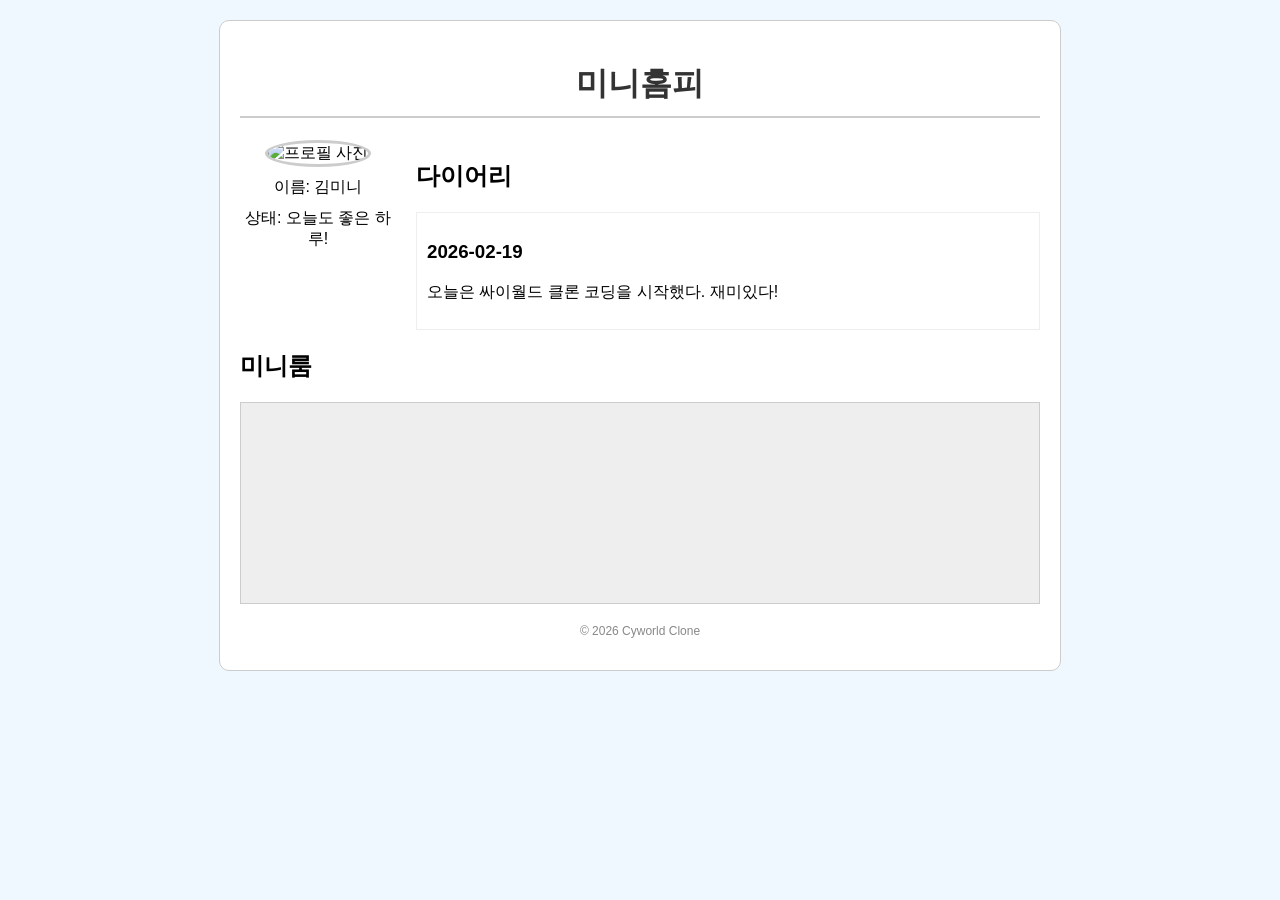
==== index.html @ 6d7caeac "feat: Create basic Cyworld clone" ====
<!DOCTYPE html>
<html lang="ko">
<head>
    <meta charset="UTF-8">
    <meta name="viewport" content="width=device-width, initial-scale=1.0">
    <title>싸이월드</title>
    <link rel="stylesheet" href="style.css">
</head>
<body>
    <div class="cyworld-container">
        <div class="header">
            <h1>미니홈피</h1>
        </div>
        <div class="main-content">
            <div class="profile">
                <img src="https://via.placeholder.com/150" alt="프로필 사진">
                <p>이름: 김미니</p>
                <p>상태: 오늘도 좋은 하루!</p>
            </div>
            <div class="content">
                <h2>다이어리</h2>
                <div class="diary-entry">
                    <h3>2026-02-19</h3>
                    <p>오늘은 싸이월드 클론 코딩을 시작했다. 재미있다!</p>
                </div>
            </div>
        </div>
        <div class="sidebar">
            <h2>미니룸</h2>
            <div class="mini-room">
                <!-- 미니룸 아이템들이 여기에 들어갑니다. -->
            </div>
        </div>
        <div class="footer">
            <p>&copy; 2026 Cyworld Clone</p>
        </div>
    </div>
    <script src="main.js"></script>
</body>
</html>
---- style.css ----
body {
    font-family: 'Dotum', '돋움', sans-serif;
    background-color: #f0f8ff;
    margin: 0;
    padding: 20px;
}

.cyworld-container {
    width: 800px;
    margin: 0 auto;
    background-color: #fff;
    border: 1px solid #ccc;
    border-radius: 10px;
    padding: 20px;
}

.header h1 {
    text-align: center;
    color: #333;
    border-bottom: 2px solid #ccc;
    padding-bottom: 10px;
}

.main-content {
    display: flex;
    margin-top: 20px;
}

.profile {
    width: 200px;
    text-align: center;
    margin-right: 20px;
}

.profile img {
    border-radius: 50%;
    border: 3px solid #ccc;
}

.profile p {
    margin: 10px 0;
}

.content {
    width: 100%;
}

.diary-entry {
    border: 1px solid #eee;
    padding: 10px;
    margin-top: 10px;
}

.sidebar {
    margin-top: 20px;
}

.mini-room {
    height: 200px;
    background-color: #eee;
    border: 1px solid #ccc;
}

.footer {
    text-align: center;
    margin-top: 20px;
    font-size: 12px;
    color: #888;
}
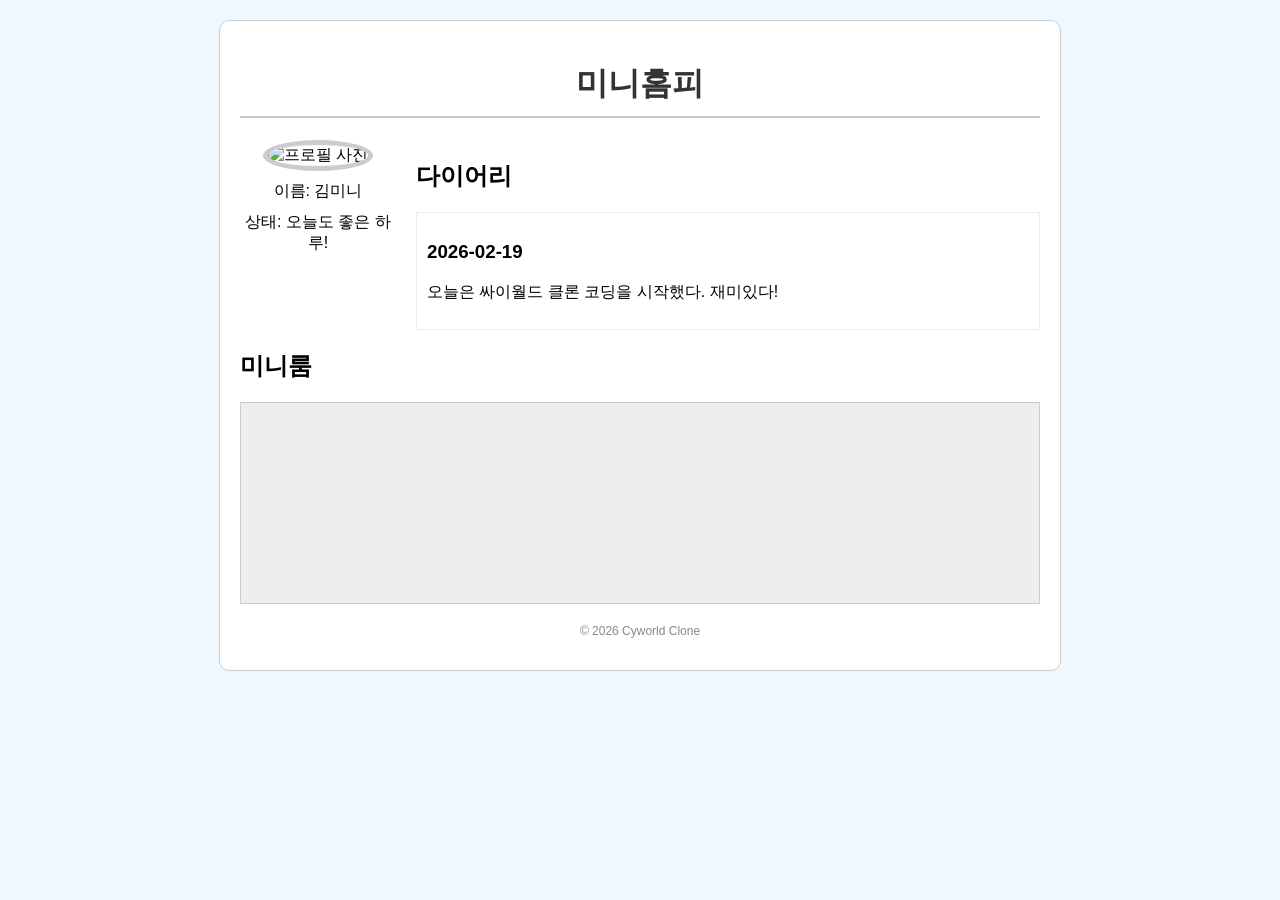
==== commit 2f0f1221: "feat: Add profile picture upload functionality" ====
--- a/index.html
+++ b/index.html
@@ -13,7 +13,10 @@
         </div>
         <div class="main-content">
             <div class="profile">
-                <img src="https://via.placeholder.com/150" alt="프로필 사진">
+                <label for="profile-picture-input">
+                    <img id="profile-picture" src="https://via.placeholder.com/200" alt="프로필 사진">
+                </label>
+                <input type="file" id="profile-picture-input" accept="image/*" style="display: none;">
                 <p>이름: 김미니</p>
                 <p>상태: 오늘도 좋은 하루!</p>
             </div>
--- a/style.css
+++ b/style.css
@@ -32,9 +32,18 @@
     margin-right: 20px;
 }
 
-.profile img {
+#profile-picture {
+    width: 200px;
+    height: 200px;
     border-radius: 50%;
-    border: 3px solid #ccc;
+    border: 5px solid #ccc;
+    cursor: pointer;
+    object-fit: cover;
+    transition: border-color 0.3s;
+}
+
+#profile-picture:hover {
+    border-color: #333;
 }
 
 .profile p {
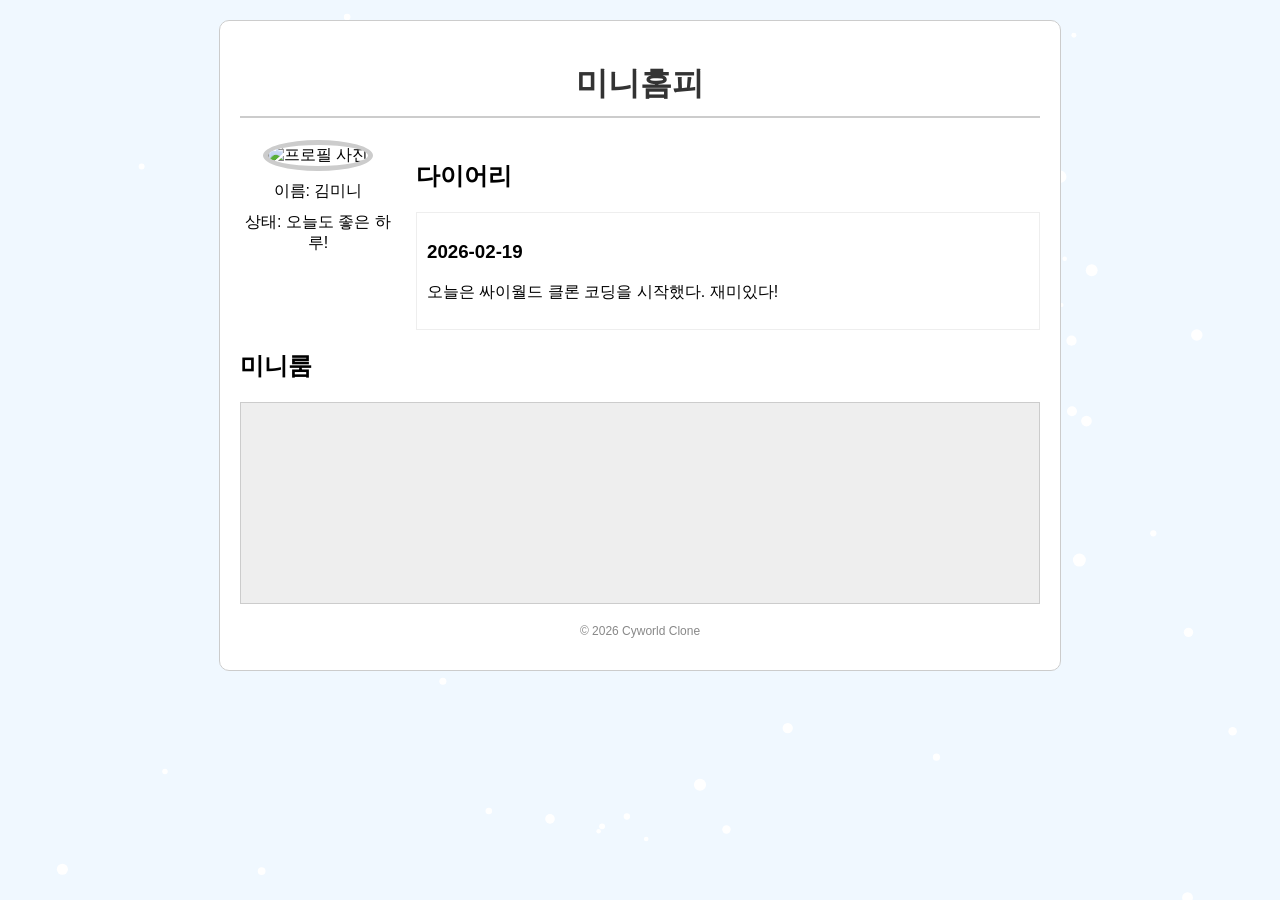
==== commit 695d1d73: "feat: Add falling flower animation to background" ====
--- a/index.html
+++ b/index.html
@@ -7,6 +7,7 @@
     <link rel="stylesheet" href="style.css">
 </head>
 <body>
+    <canvas id="flower-canvas"></canvas>
     <div class="cyworld-container">
         <div class="header">
             <h1>미니홈피</h1>
--- a/style.css
+++ b/style.css
@@ -75,4 +75,13 @@
     margin-top: 20px;
     font-size: 12px;
     color: #888;
+}
+
+#flower-canvas {
+    position: fixed;
+    top: 0;
+    left: 0;
+    width: 100%;
+    height: 100%;
+    z-index: -1;
 }
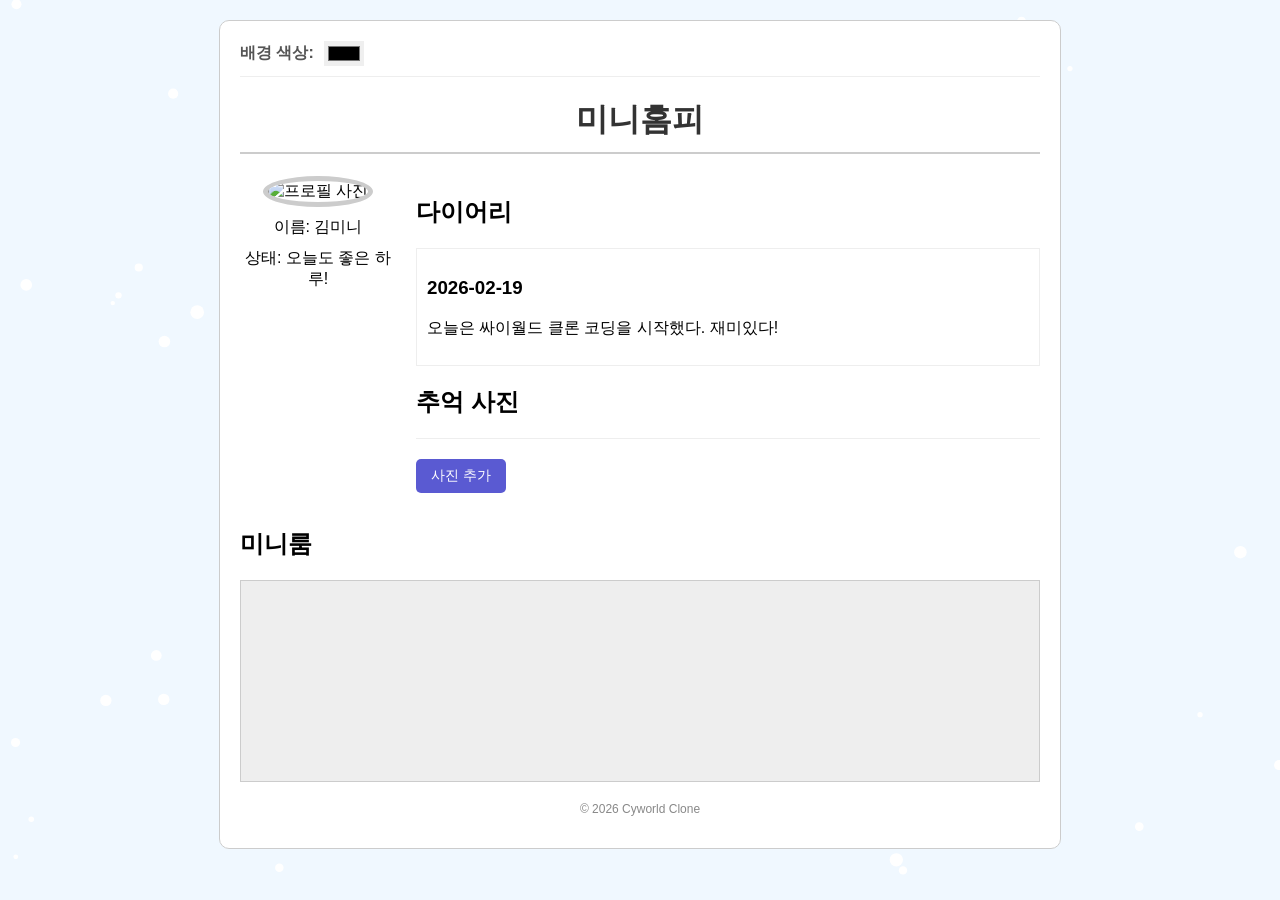
==== commit d3bd8d51: "feat: Add background color picker, profile picture saving, and memory photos category" ====
--- a/index.html
+++ b/index.html
@@ -9,6 +9,10 @@
 <body>
     <canvas id="flower-canvas"></canvas>
     <div class="cyworld-container">
+        <div class="settings">
+            <label for="bg-color-picker">배경 색상:</label>
+            <input type="color" id="bg-color-picker">
+        </div>
         <div class="header">
             <h1>미니홈피</h1>
         </div>
@@ -27,6 +31,15 @@
                     <h3>2026-02-19</h3>
                     <p>오늘은 싸이월드 클론 코딩을 시작했다. 재미있다!</p>
                 </div>
+
+                <h2>추억 사진</h2>
+                <div class="memory-photos">
+                    <input type="file" id="memory-photo-input" accept="image/*" multiple style="display: none;">
+                    <button id="add-memory-photo">사진 추가</button>
+                    <div class="memory-photos-grid">
+                        <!-- 추억 사진들이 여기에 표시됩니다 -->
+                    </div>
+                </div>
             </div>
         </div>
         <div class="sidebar">
--- a/style.css
+++ b/style.css
@@ -13,6 +13,28 @@
     border-radius: 10px;
     padding: 20px;
 }
+
+.settings {
+    margin-bottom: 15px;
+    padding-bottom: 10px;
+    border-bottom: 1px solid #eee;
+    display: flex;
+    align-items: center;
+    gap: 10px;
+}
+
+.settings label {
+    font-weight: bold;
+    color: #555;
+}
+
+.settings input[type="color"] {
+    border: none;
+    width: 40px;
+    height: 25px;
+    cursor: pointer;
+}
+
 
 .header h1 {
     text-align: center;
@@ -58,6 +80,7 @@
     border: 1px solid #eee;
     padding: 10px;
     margin-top: 10px;
+    margin-bottom: 20px;
 }
 
 .sidebar {
@@ -84,4 +107,70 @@
     width: 100%;
     height: 100%;
     z-index: -1;
-}+}
+
+.memory-photos {
+    margin-top: 20px;
+    border-top: 1px solid #eee;
+    padding-top: 20px;
+}
+
+.memory-photos button {
+    background-color: #5a5ad2;
+    color: white;
+    border: none;
+    padding: 8px 15px;
+    border-radius: 5px;
+    cursor: pointer;
+    font-size: 14px;
+    margin-bottom: 15px;
+}
+
+.memory-photos button:hover {
+    background-color: #4a4aae;
+}
+
+.memory-photos-grid {
+    display: grid;
+    grid-template-columns: repeat(auto-fill, minmax(100px, 1fr));
+    gap: 10px;
+    max-height: 300px; /* 스크롤바를 위한 최대 높이 */
+    overflow-y: auto; /* 내용이 넘칠 경우 스크롤 */
+    padding-right: 5px; /* 스크롤바 공간 확보 */
+}
+
+.memory-photo-item {
+    position: relative;
+    width: 100px;
+    height: 100px;
+    border: 1px solid #ddd;
+    overflow: hidden;
+    display: flex;
+    justify-content: center;
+    align-items: center;
+}
+
+.memory-photo-item img {
+    width: 100%;
+    height: 100%;
+    object-fit: cover;
+    display: block;
+}
+
+.memory-photo-item button {
+    position: absolute;
+    top: 2px;
+    right: 2px;
+    background-color: rgba(255, 0, 0, 0.7);
+    color: white;
+    border: none;
+    border-radius: 3px;
+    font-size: 10px;
+    padding: 2px 5px;
+    cursor: pointer;
+    line-height: 1;
+}
+
+.memory-photo-item button:hover {
+    background-color: rgba(255, 0, 0, 0.9);
+}
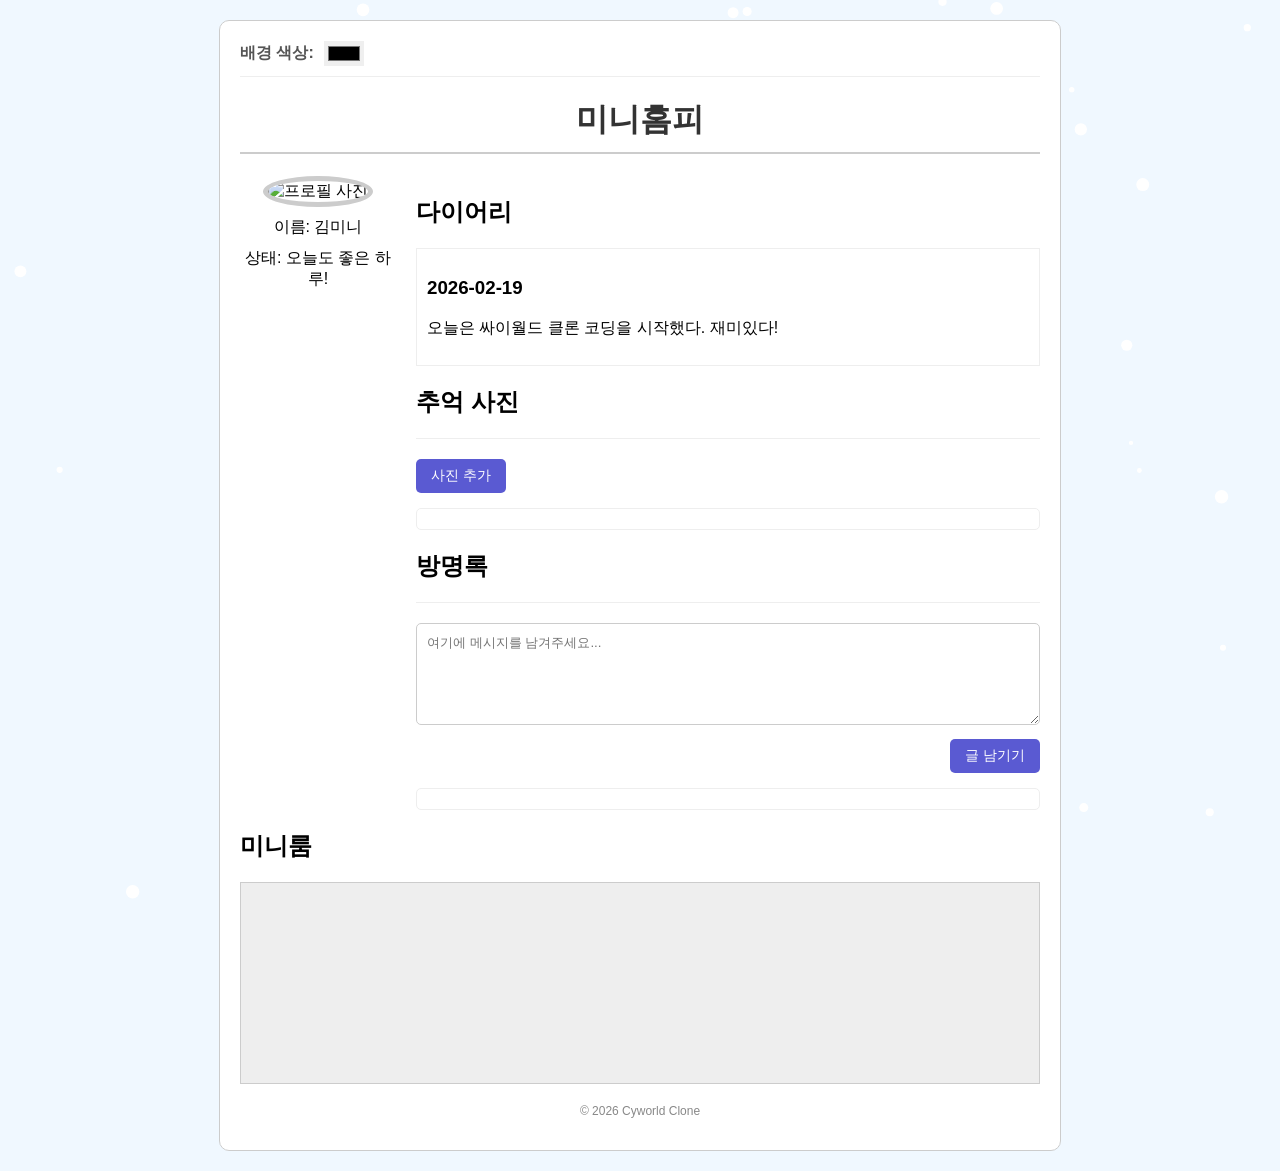
==== commit ff6966c7: "feat: Add guestbook functionality with local storage" ====
--- a/index.html
+++ b/index.html
@@ -40,6 +40,15 @@
                         <!-- 추억 사진들이 여기에 표시됩니다 -->
                     </div>
                 </div>
+
+                <h2>방명록</h2>
+                <div class="guestbook">
+                    <textarea id="guestbook-message" placeholder="여기에 메시지를 남겨주세요..."></textarea>
+                    <button id="submit-guestbook-entry">글 남기기</button>
+                    <div class="guestbook-entries">
+                        <!-- 방명록 메시지들이 여기에 표시됩니다 -->
+                    </div>
+                </div>
             </div>
         </div>
         <div class="sidebar">
--- a/style.css
+++ b/style.css
@@ -113,6 +113,7 @@
     margin-top: 20px;
     border-top: 1px solid #eee;
     padding-top: 20px;
+    margin-bottom: 20px; /* 방명록과의 간격 */
 }
 
 .memory-photos button {
@@ -137,6 +138,9 @@
     max-height: 300px; /* 스크롤바를 위한 최대 높이 */
     overflow-y: auto; /* 내용이 넘칠 경우 스크롤 */
     padding-right: 5px; /* 스크롤바 공간 확보 */
+    border: 1px solid #eee;
+    padding: 10px;
+    border-radius: 5px;
 }
 
 .memory-photo-item {
@@ -174,3 +178,79 @@
 .memory-photo-item button:hover {
     background-color: rgba(255, 0, 0, 0.9);
 }
+
+.guestbook {
+    margin-top: 20px;
+    border-top: 1px solid #eee;
+    padding-top: 20px;
+}
+
+.guestbook textarea {
+    width: calc(100% - 22px); /* padding 고려 */
+    min-height: 80px;
+    padding: 10px;
+    margin-bottom: 10px;
+    border: 1px solid #ccc;
+    border-radius: 5px;
+    font-family: 'Dotum', '돋움', sans-serif;
+    resize: vertical;
+}
+
+.guestbook button {
+    background-color: #5a5ad2;
+    color: white;
+    border: none;
+    padding: 8px 15px;
+    border-radius: 5px;
+    cursor: pointer;
+    font-size: 14px;
+    float: right; /* 버튼을 오른쪽으로 정렬 */
+    margin-bottom: 15px;
+}
+
+.guestbook button:hover {
+    background-color: #4a4aae;
+}
+
+.guestbook-entries {
+    clear: both; /* float 해제 */
+    margin-top: 20px;
+    border: 1px solid #eee;
+    padding: 10px;
+    border-radius: 5px;
+    max-height: 400px; /* 스크롤바를 위한 최대 높이 */
+    overflow-y: auto; /* 내용이 넘칠 경우 스크롤 */
+    padding-right: 5px;
+}
+
+.guestbook-entry-item {
+    background-color: #f9f9f9;
+    border: 1px solid #ddd;
+    border-radius: 5px;
+    padding: 10px;
+    margin-bottom: 10px;
+    position: relative;
+}
+
+.guestbook-entry-item p {
+    margin: 0;
+    font-size: 14px;
+    color: #333;
+}
+
+.guestbook-entry-item p strong {
+    color: #000;
+}
+
+.guestbook-entry-item .delete-guestbook-entry {
+    background-color: rgba(255, 0, 0, 0.6);
+    position: absolute;
+    top: 5px;
+    right: 5px;
+    padding: 3px 8px;
+    font-size: 12px;
+}
+
+.guestbook-entry-item .delete-guestbook-entry:hover {
+    background-color: rgba(255, 0, 0, 0.8);
+}
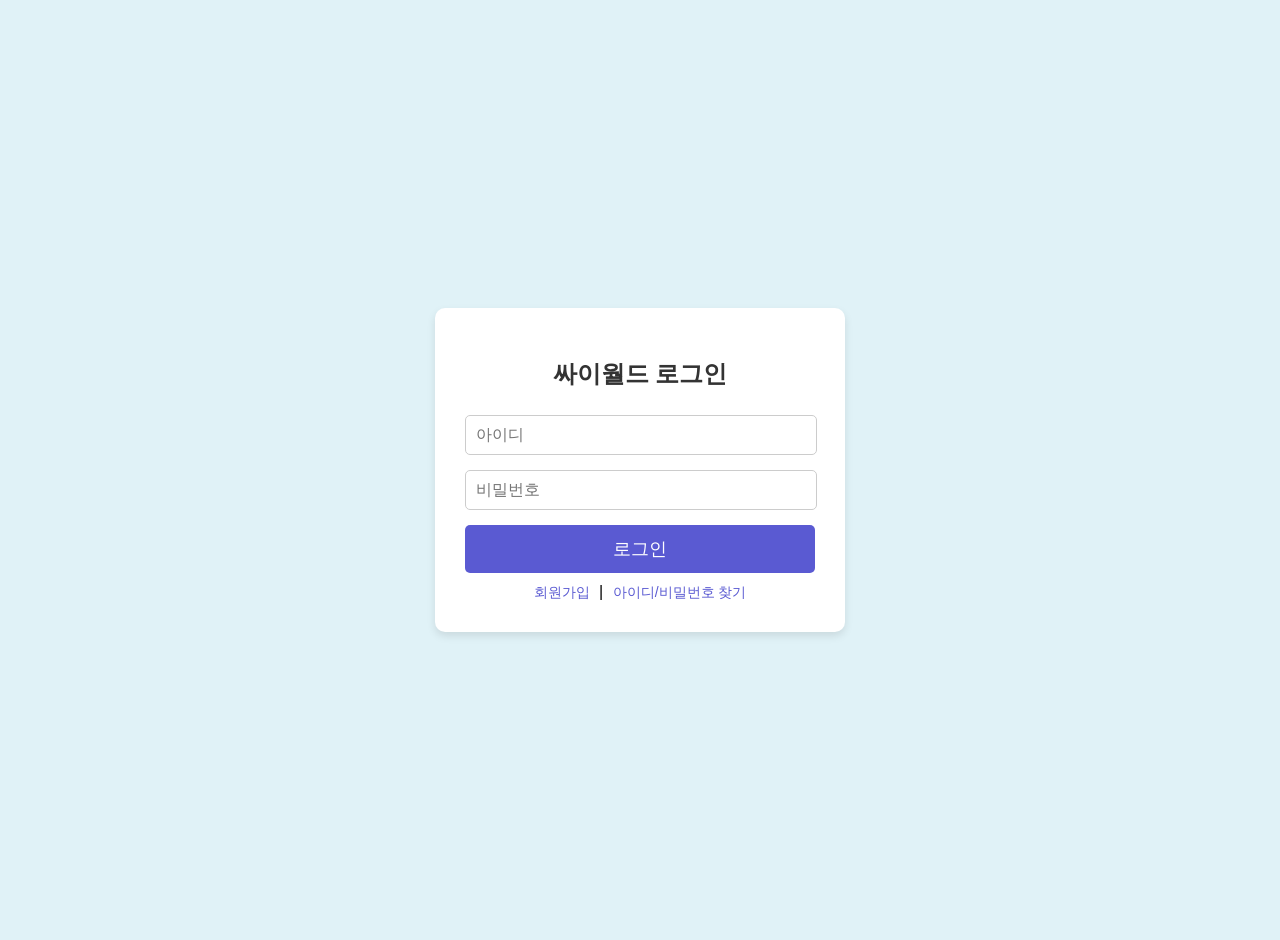
==== commit 8151b46a: "feat: Add authentication system (login, register, admin pages) with local storage" ====
--- a/index.html
+++ b/index.html
@@ -3,7 +3,7 @@
 <head>
     <meta charset="UTF-8">
     <meta name="viewport" content="width=device-width, initial-scale=1.0">
-    <title>싸이월드</title>
+    <title>기남월드</title>
     <link rel="stylesheet" href="style.css">
 </head>
 <body>
@@ -22,7 +22,7 @@
                     <img id="profile-picture" src="https://via.placeholder.com/200" alt="프로필 사진">
                 </label>
                 <input type="file" id="profile-picture-input" accept="image/*" style="display: none;">
-                <p>이름: 김미니</p>
+                <p>이름: 권기남</p>
                 <p>상태: 오늘도 좋은 하루!</p>
             </div>
             <div class="content">
--- a/style.css
+++ b/style.css
@@ -253,4 +253,151 @@
 
 .guestbook-entry-item .delete-guestbook-entry:hover {
     background-color: rgba(255, 0, 0, 0.8);
-}+}
+
+/* 로그인/회원가입/관리자 페이지 공통 스타일 */
+.login-body, .admin-body {
+    background-color: #e0f2f7; /* 싸이월드 배경색과 유사하게 */
+    display: flex;
+    justify-content: center;
+    align-items: center;
+    min-height: 100vh;
+    margin: 0;
+}
+
+.login-container, .admin-container {
+    background-color: #fff;
+    padding: 30px;
+    border-radius: 10px;
+    box-shadow: 0 4px 8px rgba(0, 0, 0, 0.1);
+    text-align: center;
+    width: 350px;
+}
+
+.login-container h2, .admin-container h2 {
+    color: #333;
+    margin-bottom: 25px;
+}
+
+.login-container input[type="text"],
+.login-container input[type="password"],
+.admin-container input[type="text"] {
+    width: calc(100% - 20px);
+    padding: 10px;
+    margin-bottom: 15px;
+    border: 1px solid #ccc;
+    border-radius: 5px;
+    font-size: 16px;
+}
+
+.login-container button, .admin-container button {
+    width: 100%;
+    padding: 12px;
+    background-color: #5a5ad2;
+    color: white;
+    border: none;
+    border-radius: 5px;
+    font-size: 18px;
+    cursor: pointer;
+    transition: background-color 0.3s;
+    margin-bottom: 10px;
+}
+
+.login-container button:hover, .admin-container button:hover {
+    background-color: #4a4aae;
+}
+
+.login-container .links a {
+    color: #5a5ad2;
+    text-decoration: none;
+    font-size: 14px;
+    margin: 0 5px;
+}
+
+.login-container .links a:hover {
+    text-decoration: underline;
+}
+
+/* 관리자 페이지 특정 스타일 */
+.admin-container {
+    width: 800px;
+    text-align: left;
+}
+
+.admin-container table {
+    width: 100%;
+    border-collapse: collapse;
+    margin-top: 20px;
+}
+
+.admin-container th, .admin-container td {
+    border: 1px solid #ddd;
+    padding: 8px;
+    text-align: center;
+}
+
+.admin-container th {
+    background-color: #f2f2f2;
+    font-weight: bold;
+}
+
+.admin-container .action-button {
+    width: auto;
+    padding: 5px 10px;
+    font-size: 12px;
+    margin: 2px;
+    display: inline-block;
+}
+
+.admin-container .action-button.approve {
+    background-color: #4CAF50; /* Green */
+}
+.admin-container .action-button.approve:hover {
+    background-color: #45a049;
+}
+
+.admin-container .action-button.ban {
+    background-color: #f44336; /* Red */
+}
+.admin-container .action-button.ban:hover {
+    background-color: #da190b;
+}
+
+.admin-container .action-button.unban {
+    background-color: #ff9800; /* Orange */
+}
+.admin-container .action-button.unban:hover {
+    background-color: #e68a00;
+}
+
+.admin-container .action-button.delete {
+    background-color: #e7e7e7; /* Light Gray */
+    color: #333;
+}
+.admin-container .action-button.delete:hover {
+    background-color: #d4d4d4;
+}
+
+#admin-logout-button {
+    margin-top: 20px;
+    background-color: #f44336;
+}
+
+#admin-logout-button:hover {
+    background-color: #da190b;
+}
+
+.user-list-filter {
+    margin-bottom: 15px;
+}
+
+.user-list-filter label {
+    font-weight: bold;
+    margin-right: 10px;
+}
+
+.user-list-filter select {
+    padding: 5px;
+    border-radius: 5px;
+    border: 1px solid #ccc;
+}
